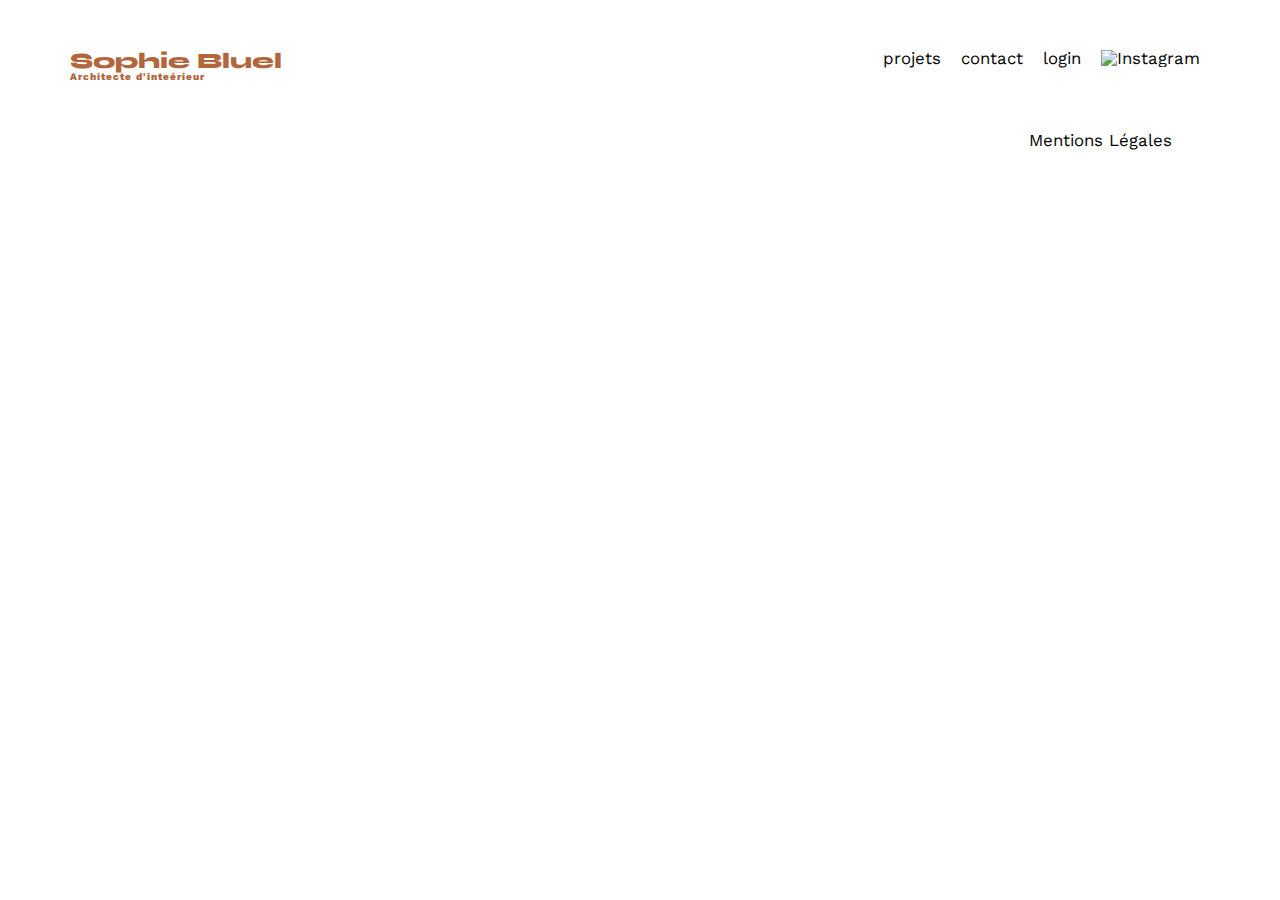
==== FrontEnd/login.html @ 76b4a8cf "création de la page login" ====
<!DOCTYPE html>
<html lang="fr">

<head>
	<meta charset="UTF-8">
	<title>Sophie Bluel - Architecte d'intérieur</title>
	<meta name="viewport" content="width=device-width, initial-scale=1.0">
	<link rel="preconnect" href="https://fonts.googleapis.com">
	<link rel="preconnect" href="https://fonts.gstatic.com" crossorigin>
	<link href="https://fonts.googleapis.com/css2?family=Syne:wght@700;800&family=Work+Sans&display=swap"
		rel="stylesheet">
	<meta name="description" content="">
	<link rel="stylesheet" href="./assets/style.css">
</head>

<body>
	<header>
		<h1>Sophie Bluel <span>Architecte d'inteérieur</span></h1>
		<nav>
			<ul>
				<li>projets</li>
				<li>contact</li>
				<li>login</li>
				<li><img src="./assets/icons/instagram.png" alt="Instagram"></li>
			</ul>
		</nav>
	</header>
	<main>
	











    </main>   

	<footer>
		<nav>
			<ul>
				<li>Mentions Légales</li>
			</ul>
		</nav>
	</footer>
	<script src="assets/script/script.js"></script>
</body>

</html>
---- FrontEnd/assets/style.css ----
/* http://meyerweb.com/eric/tools/css/reset/
   v2.0 | 20110126
   License: none (public domain)
*/

html,
body,
div,
span,
applet,
object,
iframe,
h1,
h2,
h3,
h4,
h5,
h6,
p,
blockquote,
pre,
a,
abbr,
acronym,
address,
big,
cite,
code,
del,
dfn,
em,
img,
ins,
kbd,
q,
s,
samp,
small,
strike,
strong,
sub,
sup,
tt,
var,
b,
u,
i,
center,
dl,
dt,
dd,
ol,
ul,
li,
fieldset,
form,
label,
legend,
table,
caption,
tbody,
tfoot,
thead,
tr,
th,
td,
article,
aside,
canvas,
details,
embed,
figure,
figcaption,
footer,
header,
hgroup,
menu,
nav,
output,
ruby,
section,
summary,
time,
mark,
audio,
video {
	margin: 0;
	padding: 0;
	border: 0;
	font-size: 100%;
	font: inherit;
	vertical-align: baseline;
}

/* HTML5 display-role reset for older browsers */
article,
aside,
details,
figcaption,
figure,
footer,
header,
hgroup,
menu,
nav,
section {
	display: block;
}

body {
	line-height: 1;
}

ol,
ul {
	list-style: none;
}
a {
	text-decoration: none;
	color: black;
}
blockquote,
q {
	quotes: none;
}

blockquote:before,
blockquote:after,
q:before,
q:after {
	content: '';
	content: none;
}

table {
	border-collapse: collapse;
	border-spacing: 0;
}

/** end reset css**/
body {
	max-width: 1140px;
	margin: auto;
	font-family: 'Work Sans';
	font-size: 14px;
}

header {
	display: flex;
	justify-content: space-between;
	margin: 50px 0
}

section {
	margin: 50px 0
}

h1 {
	display: flex;
	flex-direction: column;
	font-family: 'Syne';
	font-size: 22px;
	font-weight: 800;
	color: #B1663C
}

h1>span {
	font-family: 'Work Sans';
	font-size: 10px;
	letter-spacing: 0.1em;
	;
}

h2 {
	font-family: 'Syne';
	font-weight: 700;
	font-size: 30px;
	color: #1D6154
}

nav ul {
	display: flex;
	align-items: center;
	list-style-type: none;

}

nav li {
	padding: 0 10px;
	font-size: 1.2em;
}

li:hover {
	color: #B1663C;
}

#introduction {
	display: flex;
	align-items: center;
}

#introduction figure {
	flex: 1
}

#introduction img {
	display: block;
	margin: auto;
	width: 80%;
}

#introduction article {
	flex: 1
}

#introduction h2 {
	margin-bottom: 1em;
}

#introduction p {
	margin-bottom: 0.5em;
}

#portfolio h2 {
	text-align: center;
	margin-bottom: 1em;
}

.gallery {
	width: 100%;
	display: grid;
	grid-template-columns: 1fr 1fr 1fr;
	grid-column-gap: 20px;
	grid-row-gap: 20px;
}

.gallery img {
	width: 100%;

}

#contact {
	width: 50%;
	margin: auto;
}

#contact>* {
	text-align: center;

}

#contact h2 {
	margin-bottom: 20px;
}

#contact form {
	text-align: left;
	margin-top: 30px;
	display: flex;
	flex-direction: column;
}

#contact input {
	height: 50px;
	font-size: 1.2em;
	border: none;
	box-shadow: 0px 4px 14px rgba(0, 0, 0, 0.09);
}

#contact label {
	margin: 2em 0 1em 0;
}

#contact textarea {
	border: none;
	box-shadow: 0px 4px 14px rgba(0, 0, 0, 0.09);
}

input[type="submit"] {
	font-family: 'Syne';
	font-weight: 700;
	color: white;
	background-color: #1D6154;
	margin: 2em auto;
	width: 180px;
	text-align: center;
	border-radius: 60px;
}

footer nav ul {
	display: flex;
	justify-content: flex-end;
	margin: 2em
}

/* boutons pour le filtre*/
/* div où ce trouve les boutons*/
.filterDiv {
	text-align: center;
	justify-content: center;
	display: flex;
	flex-direction: row;
	position: relative;
	gap: 1%;
	padding-bottom: 5%;


}

/* les boutons du filtre*/
.buttonFilter {
	border-radius: 50px;
	border-color: solid 1px #1D6154;
	background-color: white;
	color: #1D6154;
	font-weight: 700;
	font-family: 'Syne';
	font-style: normal;
	font-size: 1.5em;
	padding: 13px;
	min-width: 100px;
	cursor: pointer;
}
.buttonFilter:focus{
	background-color:#1D6154;
	color: white;

}



/*page de login*/
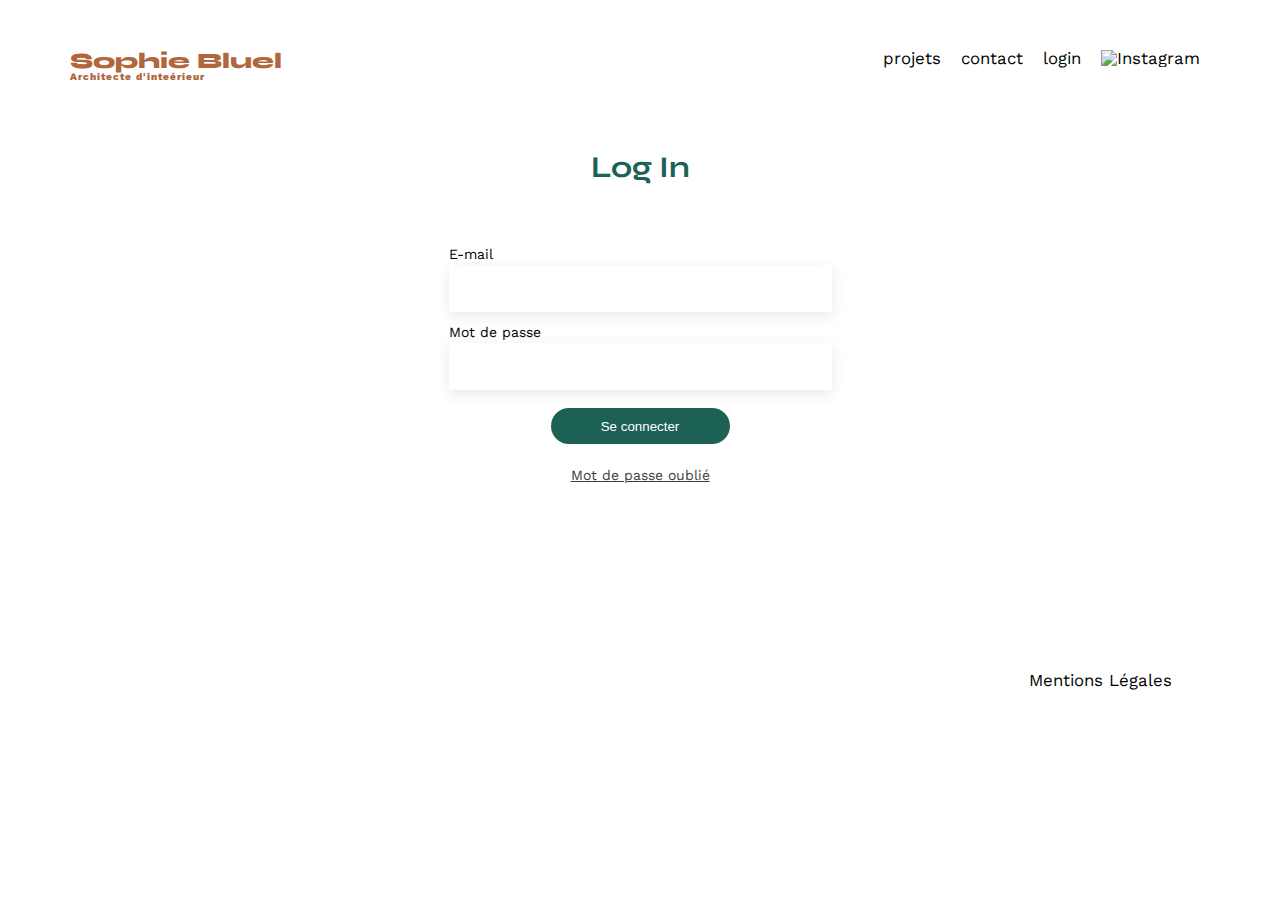
==== commit f3a5421d: "Page de login html et css terminé." ====
--- a/FrontEnd/login.html
+++ b/FrontEnd/login.html
@@ -2,31 +2,48 @@
 <html lang="fr">
 
 <head>
-	<meta charset="UTF-8">
-	<title>Sophie Bluel - Architecte d'intérieur</title>
-	<meta name="viewport" content="width=device-width, initial-scale=1.0">
-	<link rel="preconnect" href="https://fonts.googleapis.com">
-	<link rel="preconnect" href="https://fonts.gstatic.com" crossorigin>
-	<link href="https://fonts.googleapis.com/css2?family=Syne:wght@700;800&family=Work+Sans&display=swap"
-		rel="stylesheet">
-	<meta name="description" content="">
-	<link rel="stylesheet" href="./assets/style.css">
+    <meta charset="UTF-8">
+    <title>Sophie Bluel - Architecte d'intérieur</title>
+    <meta name="viewport" content="width=device-width, initial-scale=1.0">
+    <link rel="preconnect" href="https://fonts.googleapis.com">
+    <link rel="preconnect" href="https://fonts.gstatic.com" crossorigin>
+    <link href="https://fonts.googleapis.com/css2?family=Syne:wght@700;800&family=Work+Sans&display=swap"
+        rel="stylesheet">
+    <meta name="description" content="">
+    <link rel="stylesheet" href="./assets/style.css">
 </head>
 
-<body>
-	<header>
-		<h1>Sophie Bluel <span>Architecte d'inteérieur</span></h1>
-		<nav>
-			<ul>
-				<li>projets</li>
-				<li>contact</li>
-				<li>login</li>
-				<li><img src="./assets/icons/instagram.png" alt="Instagram"></li>
-			</ul>
-		</nav>
-	</header>
-	<main>
-	
+<body >
+    <header>
+        <h1>Sophie Bluel <span>Architecte d'inteérieur</span></h1>
+        <nav>
+            <ul>
+                <li>projets</li>
+                <li>contact</li>
+                <li>login</li>
+                <li><img src="./assets/icons/instagram.png" alt="Instagram"></li>
+            </ul>
+        </nav>
+    </header>
+    <main>
+        <div class="loginDiv">
+            <h2 class="loginCenter">Log In</h2>
+            <form method="get" action="" class="email">
+                <label for="email">E-mail</label>
+                <input type="email" class="champ">
+
+                <label for="motdepasse">Mot de passe</label>
+                <input type="text" class="champ">
+
+                <div class="loginPosition"><button class="loginButton"> Se connecter </button></div>
+                <div class="oubliePosition"><a href="" class="oublieLien">Mot de passe oublié</a></div>
+
+
+            </form>
+
+
+
+        </div>
 
 
 
@@ -38,16 +55,16 @@
 
 
 
-    </main>   
+    </main>
 
-	<footer>
-		<nav>
-			<ul>
-				<li>Mentions Légales</li>
-			</ul>
-		</nav>
-	</footer>
-	<script src="assets/script/script.js"></script>
+    <footer class="footerLogin">
+        <nav>
+            <ul>
+                <li>Mentions Légales</li>
+            </ul>
+        </nav>
+    </footer>
+    <script src="assets/script/script.js"></script>
 </body>
 
 </html>--- a/FrontEnd/assets/style.css
+++ b/FrontEnd/assets/style.css
@@ -115,10 +115,12 @@
 ul {
 	list-style: none;
 }
+
 a {
 	text-decoration: none;
 	color: black;
 }
+
 blockquote,
 q {
 	quotes: none;
@@ -177,6 +179,86 @@
 	font-size: 30px;
 	color: #1D6154
 }
+
+/* page de login*/
+
+.loginCenter {
+	display: flex;
+	align-items: center;
+	justify-content: center;
+
+}
+
+.loginDiv {
+	position: relative;
+	top: 20px;
+	padding-bottom: 145px;
+}
+
+.email {
+	justify-content: center;
+	display: flex;
+	position: relative;
+	top: 65px;
+	align-content: center;
+	flex-wrap: wrap;
+	flex-direction: column;
+	gap: 3.5px;
+	font-size: 14px;
+	font-family: Work Sans;
+}
+
+.champ {
+	width: 379px;
+	height: 45px;
+	border: white;
+	box-shadow: 0px 4px 14px 0 #00000017;
+
+	margin-bottom: 10px;
+}
+
+.loginButton {
+	display: flex;
+	justify-content: center;
+	width: 179px;
+	height: 36px;
+	flex-wrap: wrap;
+	align-content: center;
+	background-color: #1D6154;
+	color: white;
+	border-radius: 60px;
+	border:#1D6154 ;
+
+
+}
+.oubliePosition{
+	margin-top: 20px;
+	display: flex;
+    justify-content: center;
+}
+.oublieLien{
+	height: 16px;
+	text-decoration: underline 1px #3D3D3D;
+	color: #3D3D3D;
+}
+
+.loginPosition {
+	display: flex;
+	justify-content: center;
+	margin-top: 5px;
+}
+
+
+.footerLogin{
+	position: relative;
+	top: 100px;
+}
+
+
+
+
+
+/* fin de la mise en forme de la page de login*/
 
 nav ul {
 	display: flex;
@@ -321,8 +403,9 @@
 	min-width: 100px;
 	cursor: pointer;
 }
-.buttonFilter:focus{
-	background-color:#1D6154;
+
+.buttonFilter:focus {
+	background-color: #1D6154;
 	color: white;
 
 }
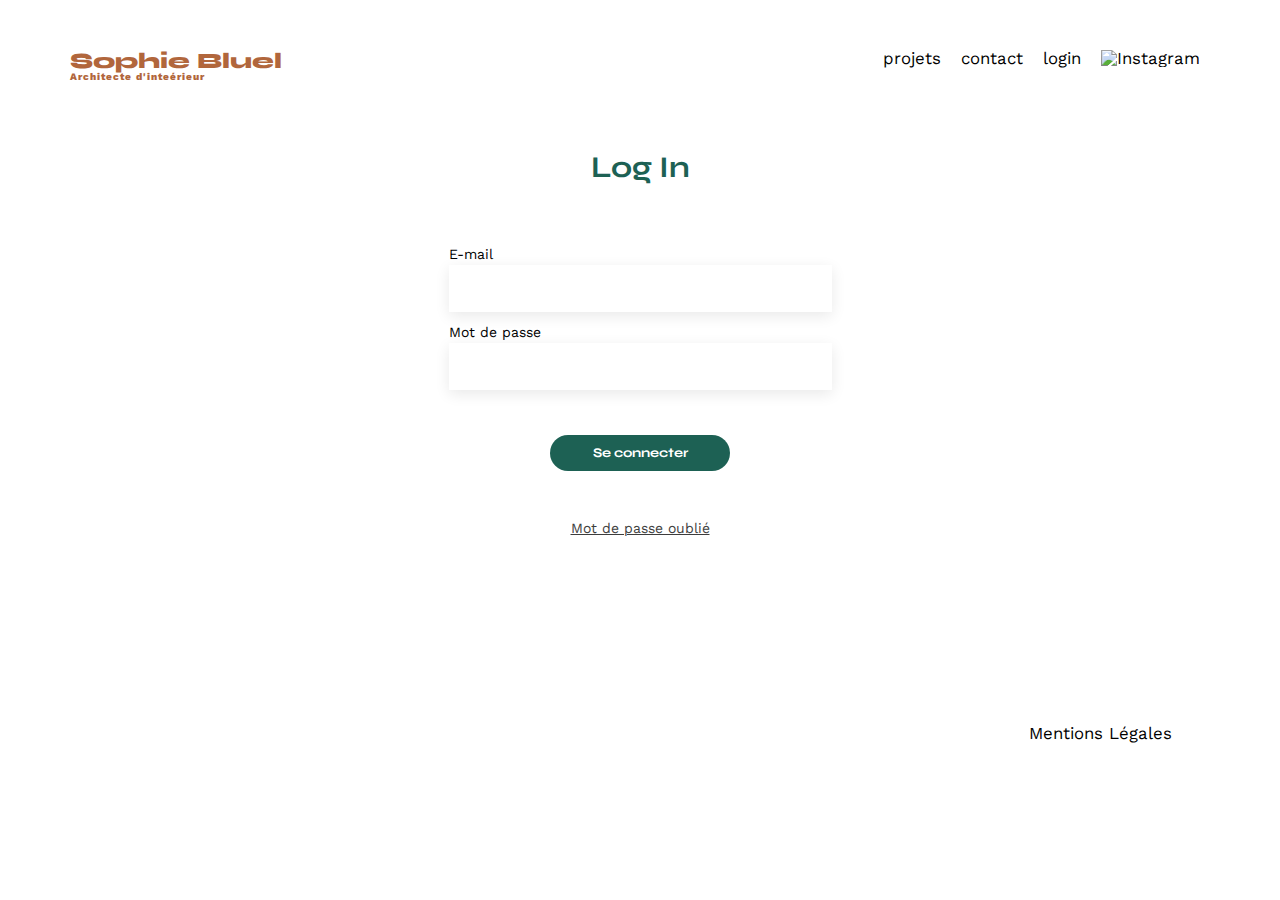
==== commit 7948233a: "fonction des login" ====
--- a/FrontEnd/login.html
+++ b/FrontEnd/login.html
@@ -13,7 +13,7 @@
     <link rel="stylesheet" href="./assets/style.css">
 </head>
 
-<body >
+<body>
     <header>
         <h1>Sophie Bluel <span>Architecte d'inteérieur</span></h1>
         <nav>
@@ -28,14 +28,15 @@
     <main>
         <div class="loginDiv">
             <h2 class="loginCenter">Log In</h2>
-            <form method="get" action="" class="email">
+            <form class="loginForm">
+
                 <label for="email">E-mail</label>
-                <input type="email" class="champ">
+                <input type="email" class="champ" id="email" required>
 
                 <label for="motdepasse">Mot de passe</label>
-                <input type="text" class="champ">
+                <input type="text" class="champ" id="motDePasse" required>
 
-                <div class="loginPosition"><button class="loginButton"> Se connecter </button></div>
+                <div class="loginPosition"><input type="submit" value="Se connecter" class="loginButton"></div>
                 <div class="oubliePosition"><a href="" class="oublieLien">Mot de passe oublié</a></div>
 
 
@@ -44,15 +45,6 @@
 
 
         </div>
-
-
-
-
-
-
-
-
-
 
 
     </main>
@@ -64,7 +56,7 @@
             </ul>
         </nav>
     </footer>
-    <script src="assets/script/script.js"></script>
+    <script src="assets/script/login.js"></script>
 </body>
 
 </html>--- a/FrontEnd/assets/style.css
+++ b/FrontEnd/assets/style.css
@@ -195,7 +195,7 @@
 	padding-bottom: 145px;
 }
 
-.email {
+.loginForm {
 	justify-content: center;
 	display: flex;
 	position: relative;
@@ -227,16 +227,18 @@
 	background-color: #1D6154;
 	color: white;
 	border-radius: 60px;
-	border:#1D6154 ;
-
-
-}
-.oubliePosition{
+	border: #1D6154;
+
+
+}
+
+.oubliePosition {
 	margin-top: 20px;
 	display: flex;
-    justify-content: center;
-}
-.oublieLien{
+	justify-content: center;
+}
+
+.oublieLien {
 	height: 16px;
 	text-decoration: underline 1px #3D3D3D;
 	color: #3D3D3D;
@@ -249,14 +251,10 @@
 }
 
 
-.footerLogin{
+.footerLogin {
 	position: relative;
 	top: 100px;
 }
-
-
-
-
 
 /* fin de la mise en forme de la page de login*/
 
@@ -408,8 +406,4 @@
 	background-color: #1D6154;
 	color: white;
 
-}
-
-
-
-/*page de login*/+}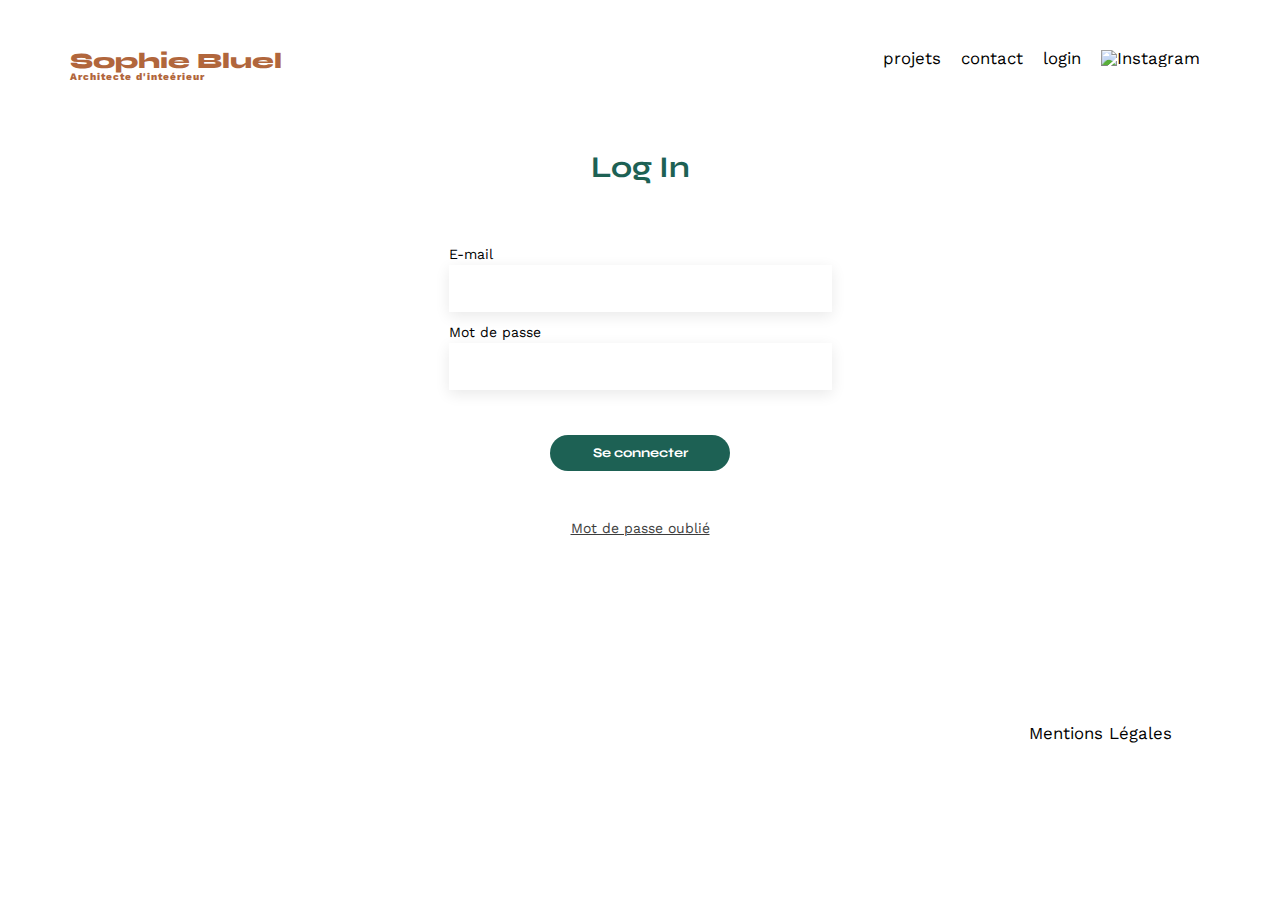
==== commit 79fb5b37: "fini le login" ====
--- a/FrontEnd/login.html
+++ b/FrontEnd/login.html
@@ -39,7 +39,6 @@
                 <div class="loginPosition"><input type="submit" value="Se connecter" class="loginButton"></div>
                 <div class="oubliePosition"><a href="" class="oublieLien">Mot de passe oublié</a></div>
 
-
             </form>
 
 
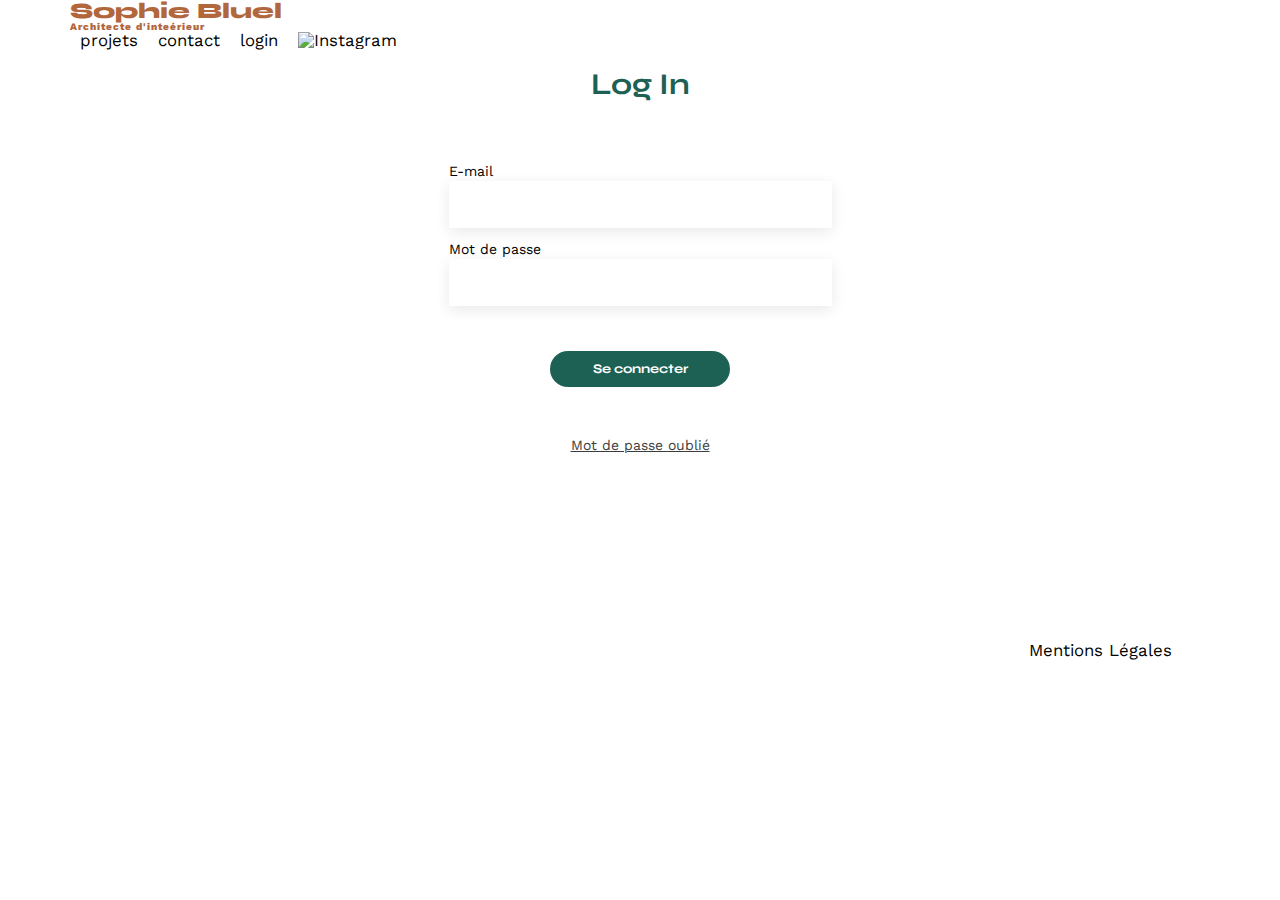
==== commit f4bc137e: "modale quasi fini" ====
--- a/FrontEnd/login.html
+++ b/FrontEnd/login.html
@@ -34,7 +34,7 @@
                 <input type="email" class="champ" id="email" required>
 
                 <label for="motdepasse">Mot de passe</label>
-                <input type="text" class="champ" id="motDePasse" required>
+                <input type="password" class="champ" id="motDePasse" required>
 
                 <div class="loginPosition"><input type="submit" value="Se connecter" class="loginButton"></div>
                 <div class="oubliePosition"><a href="" class="oublieLien">Mot de passe oublié</a></div>
--- a/FrontEnd/assets/style.css
+++ b/FrontEnd/assets/style.css
@@ -149,8 +149,9 @@
 
 header {
 	display: flex;
+	flex-direction: column;
 	justify-content: space-between;
-	margin: 50px 0
+
 }
 
 section {
@@ -257,7 +258,7 @@
 }
 
 /* fin de la mise en forme de la page de login*/
-
+/* fournis par le projet*/
 nav ul {
 	display: flex;
 	align-items: center;
@@ -406,4 +407,305 @@
 	background-color: #1D6154;
 	color: white;
 
-}+}
+
+/* page utilisateur*/
+/*Header quand l'utilisateur est connecté*/
+.headerEdition {
+	display: flex;
+	justify-content: center;
+	width: 100%;
+	height: 59px;
+	align-items: center;
+	position: relative;
+	background-color: black;
+	color: white;
+}
+
+.headerForm {
+	display: flex;
+	justify-content: space-between;
+	margin: 50px 0;
+
+
+
+}
+
+/* pour la déconnection*/
+
+.sessionEdit {
+	display: none;
+}
+
+
+
+/* test pour vérifier la mise en forme avant de créé les fonctions
+.loginSession{
+	display: none;
+}
+*/
+/* titre et mode éditeur*/
+.projetTitre {
+	display: flex;
+	flex-direction: row;
+	justify-content: center;
+	gap: 20px;
+	align-content: center;
+
+}
+
+/*mode éditeur*/
+.editorMode {
+	padding-top: 15px;
+	font-size: 0.9em;
+	cursor: pointer;
+
+}
+
+.fa-pen-to-square {
+	color: black;
+}
+
+/*modale*/
+.modale {
+	display: none;
+	justify-content: center;
+	align-items: center;
+	position: absolute;
+	top: 0;
+	bottom: 0;
+	right: 0;
+	left: 0;
+	margin: 0;
+	position: fixed;
+	height: 100%;
+	width: 100%;
+	background: rgba(141, 141, 141, 0.4);
+}
+
+.modaleContent {
+	display: flex;
+	flex-direction: column;
+	align-items: center;
+	background-color: white;
+	padding: 30px 20px;
+	width: 50%;
+	max-height: 100%;
+	border-radius: 14px;
+	position: relative;
+
+}
+
+
+/*bouton ajouter une photo*/
+.ajoutePhoto {
+	margin-top: 30px;
+	width: 237px;
+	border-radius: 50px;
+	border: solid 1px #1D6154;
+	font-weight: 700;
+	font-family: 'Syne';
+	font-style: normal;
+	font-size: 1.5em;
+	padding: 13px;
+	min-width: 100px;
+	cursor: pointer;
+	background-color: #1D6154;
+	color: white;
+
+
+}
+
+/*mise en forme de la gallerie de la modale*/
+.galleryModale {
+	width: 85%;
+	padding-bottom: 30px;
+	display: grid;
+	grid-template-columns: repeat(5, 1fr);
+	grid-column-gap: 10px;
+	grid-row-gap: 20px;
+	border-bottom: solid 1px #B3B3B3;
+}
+
+.galleryModale img {
+	width: 97.5%;
+	position: relative;
+}
+
+
+/*positionnement bouton modaleClose*/
+.modaleClose {
+	position: relative;
+	left: 332px;
+	bottom: 15px;
+	border: none;
+	background: white;
+	width: 24px;
+	height: 24px;
+	font-size: 2em;
+	cursor: pointer;
+}
+
+/* positionnement du titre*/
+.titleModale {
+	position: relative;
+	bottom: 15px;
+	font-family: Work Sans;
+	font-weight: 400;
+	color: black;
+}
+/*
+.trashButton{
+
+}
+*/
+
+/*Deuxième modale*/
+.modale2 {
+	display: none;
+	justify-content: center;
+	align-items: center;
+	position: absolute;
+	top: 0;
+	bottom: 0;
+	right: 0;
+	left: 0;
+	margin: 0;
+	position: fixed;
+	height: 100%;
+	width: 100%;
+	background: rgba(141, 141, 141, 0.4);
+}
+
+.iconePhoto {
+	width: 420px;
+	height: 180px;
+	border-radius: 3px;
+	background-color: #E8F1F6;
+}
+
+
+
+
+.fa-image {
+	color: #B9C5CC;
+	display: flex;
+	justify-content: center;
+	font-size: 5.8em;
+	position: relative;
+	top: 10px;
+
+}
+
+.plusPhoto {
+	width: 173px;
+	height: 36px;
+	margin-top: 30px;
+	border-radius: 50px;
+	border: solid 1px #CBD6DC;
+	font-weight: 700;
+	font-family: 'Syne';
+	font-style: normal;
+	font-size: 0.9em;
+	padding: 10px;
+	min-width: 100px;
+	cursor: pointer;
+	background-color: #CBD6DC;
+	color: #306685;
+	position: absolute;
+	top: 153px;
+}
+
+.instructionPhoto {
+	position: relative;
+	bottom: 31.5px;
+	font-size: 0.8em;
+	font-weight: 400;
+	color: #444444;
+}
+
+
+.modaleForm {
+	width: 420px;
+	height: 80px;
+	padding-top: 10px;
+	padding-bottom: 70px;
+	border-bottom: 1px solid #B3B3B3;
+}
+
+#modaleForm label {
+	display: flex;
+	padding: 5px;
+	font-size: 14px;
+	font-weight: 500;
+	color: #3D3D3D;
+}
+
+#modaleForm input {
+	width: 420px;
+	height: 30px;
+	margin-bottom: 20px;
+	background-color: #FFFFFF;
+	border: solid 1px #FFFFFF;
+	box-shadow: 0px 4px 14px 0px #00000017;
+}
+
+#modaleForm select {
+	width: 420px;
+	height: 30px;
+	margin-bottom: 15px;
+	background-color: #FFFFFF;
+	border: solid 1px #FFFFFF;
+	box-shadow: 0px 4px 14px 0px #00000017;
+}
+
+#modaleForm h2{
+	padding: 5px;
+	font-size: 14px;
+	font-weight: 500;
+	color: #3D3D3D;
+	font-family: Work Sans;
+}
+
+.validePhoto{
+	margin-top: 30px;
+	width: 237px;
+	border-radius: 50px;
+	border: solid 1px #A7A7A7;
+	font-weight: 700;
+	font-family: 'Syne';
+	font-style: normal;
+	font-size: 1.5em;
+	padding: 13px;
+	min-width: 100px;
+	cursor: pointer;
+	color: white;
+	/*
+	background-color: #1D6154;
+	
+	*/
+	
+	background-color: #A7A7A7;
+	color: white;
+}
+
+.return{
+	position: absolute;
+	left: 15px;
+	top: 15px;
+	background-color: white ;
+	border: none;
+	width: 31px;
+	height: 31px;
+	cursor: pointer;
+}
+
+/*Poubelle
+.trashButton{
+	position: relative;
+}
+.fa-trash-can{
+	position: absolute;
+	top: 1px;
+}
+*/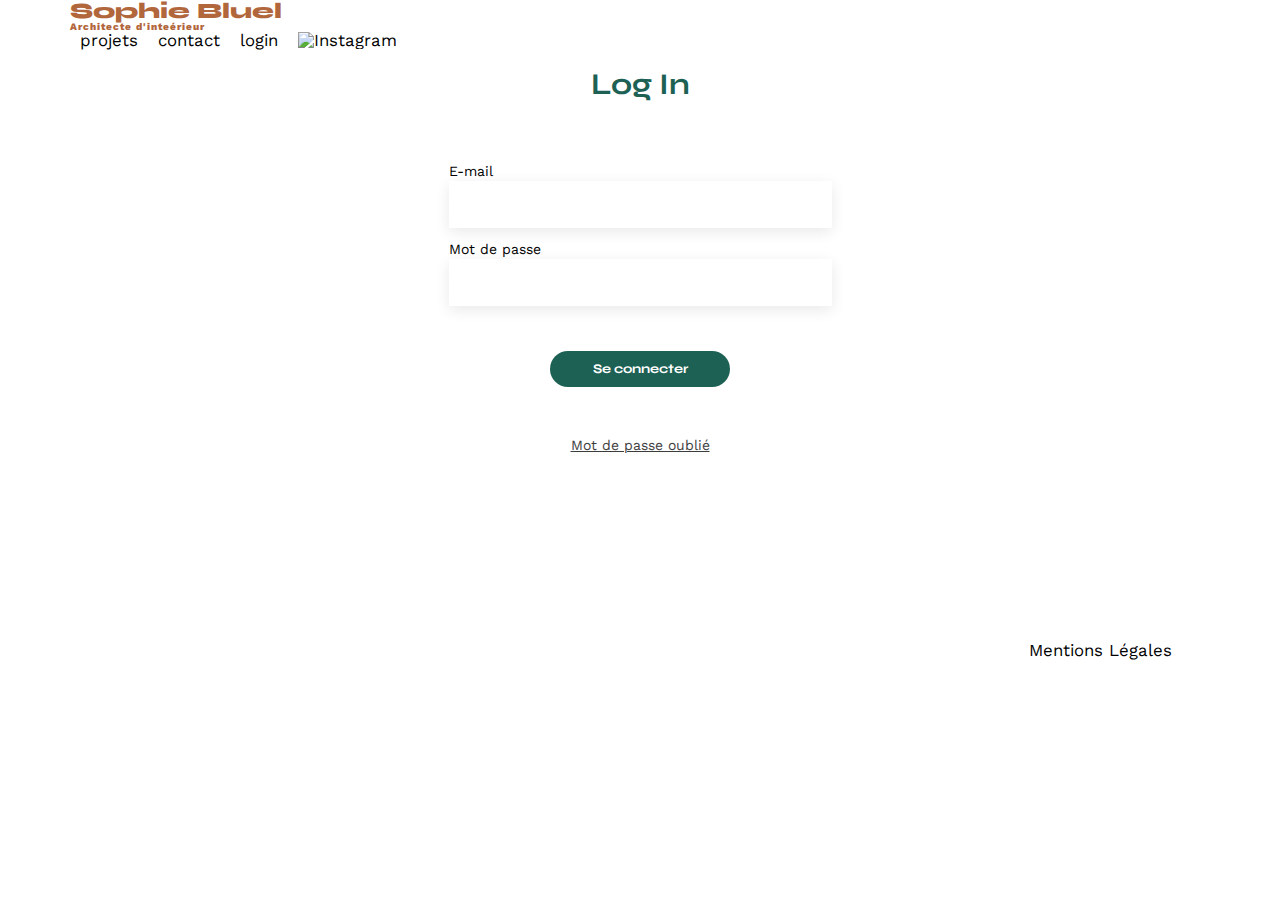
==== commit e985a8cb: "Petite modif sur l'input pasword" ====
--- a/FrontEnd/assets/style.css
+++ b/FrontEnd/assets/style.css
@@ -214,7 +214,6 @@
 	height: 45px;
 	border: white;
 	box-shadow: 0px 4px 14px 0 #00000017;
-
 	margin-bottom: 10px;
 }
 
@@ -536,8 +535,7 @@
 /*positionnement bouton modaleClose*/
 .modaleClose {
 	position: relative;
-	left: 332px;
-	bottom: 15px;
+	left: 47%;
 	border: none;
 	background: white;
 	width: 24px;
@@ -554,11 +552,7 @@
 	font-weight: 400;
 	color: black;
 }
-/*
-.trashButton{
-
-}
-*/
+
 
 /*Deuxième modale*/
 .modale2 {
@@ -577,135 +571,153 @@
 	background: rgba(141, 141, 141, 0.4);
 }
 
-.iconePhoto {
-	width: 420px;
-	height: 180px;
-	border-radius: 3px;
-	background-color: #E8F1F6;
-}
-
-
-
-
-.fa-image {
-	color: #B9C5CC;
-	display: flex;
-	justify-content: center;
-	font-size: 5.8em;
-	position: relative;
-	top: 10px;
-
-}
-
-.plusPhoto {
-	width: 173px;
+.modale2 form {
+	display: flex;
+	flex-direction: column;
+	justify-content: center;
+	align-items: center;
+	gap: 30px;
+	padding-top: 30px;
+	width: 70%;
+}
+
+/* mise en forme du formulaire d'ajout d'image*/
+.modale2 .modaleContent .modal_form_imgDiv {
+	display: flex;
+	flex-direction: column;
+	align-items: center;
+	gap: 15px;
+	background-color: rgba(232, 241, 246, 1);
+	padding-top: 30px;
+	height: 165px;
+	width: 100%;
+}
+
+/* bouton ajout de photo*/
+.modale2 .modaleContent .modal_form_imgDiv .add-photo-button {
+	display: flex;
+	font-family: 'Work';
+	font-weight: 700;
+	color: rgba(48, 102, 133, 1);
+	background-color: rgba(203, 214, 220, 1);
+	width: 180px;
+	height: 80px;
+	text-align: center;
+	justify-content: center;
+	align-items: center;
+	border-radius: 60px;
+	cursor: pointer;
+	margin: 10px;
+}
+
+/* text d'information des formats et de la taille de photo */
+.modale2 .modaleContent .modal_form_imgDiv .add-photo-specs {
+	position: relative;
+	bottom: 10px;
+	font-family: Work Sans;
+}
+
+/*mise en forme du label pour pas qu'il apparaisse quand il faut pas*/
+.modale2 .modaleContent .modal_form_imgDiv .add-photo-input {
+	display: none;
+	visibility: none;
+}
+
+/* mise en forme général de l'input et label*/
+.modale2 .modaleContent .modal_form_imgDiv .add-photo-label {
+	display: flex;
+	flex-direction: column;
+	align-items: center;
+	padding-bottom: 15px;
+}
+
+/* mise en forme de l'image dans la mignature*/
+.modale2 .modaleContent .modal_form_imgDiv img {
+	position: absolute;
+	top: 126px;
+	left: 32%;
+	height: 169px;
+
+}
+/*mise en forme des textes et titres du formulaire*/
+.modale2 .modaleContent .file-input-info {
+	display: flex;
+	flex-direction: column;
+	gap: 6px;
+	width: 100%;
+
+}
+
+#img-title {
+	border: none;
+	width: 500px;
+	height: 51px;
+	box-shadow: 0px 4px 14px 0 #00000017;
+}
+
+#img-category {
+	width: 500px;
+	height: 51px;
+	border: none;
+	box-shadow: 0px 4px 14px 0 #00000017;
+}
+
+/* bouton validé*/
+#ValidPhotoModal{
+	width: 237px;
 	height: 36px;
-	margin-top: 30px;
-	border-radius: 50px;
-	border: solid 1px #CBD6DC;
+	border-radius: 60px;
+	background-color: #A7A7A7;
+	border: none;
+	color: white;
+	font-size: 14px;
 	font-weight: 700;
 	font-family: 'Syne';
-	font-style: normal;
-	font-size: 0.9em;
-	padding: 10px;
-	min-width: 100px;
-	cursor: pointer;
-	background-color: #CBD6DC;
-	color: #306685;
-	position: absolute;
-	top: 153px;
-}
-
-.instructionPhoto {
-	position: relative;
-	bottom: 31.5px;
-	font-size: 0.8em;
-	font-weight: 400;
-	color: #444444;
-}
-
-
-.modaleForm {
-	width: 420px;
-	height: 80px;
-	padding-top: 10px;
-	padding-bottom: 70px;
-	border-bottom: 1px solid #B3B3B3;
-}
-
-#modaleForm label {
-	display: flex;
-	padding: 5px;
-	font-size: 14px;
-	font-weight: 500;
-	color: #3D3D3D;
-}
-
-#modaleForm input {
-	width: 420px;
-	height: 30px;
-	margin-bottom: 20px;
-	background-color: #FFFFFF;
-	border: solid 1px #FFFFFF;
-	box-shadow: 0px 4px 14px 0px #00000017;
-}
-
-#modaleForm select {
-	width: 420px;
-	height: 30px;
-	margin-bottom: 15px;
-	background-color: #FFFFFF;
-	border: solid 1px #FFFFFF;
-	box-shadow: 0px 4px 14px 0px #00000017;
-}
-
-#modaleForm h2{
-	padding: 5px;
-	font-size: 14px;
-	font-weight: 500;
-	color: #3D3D3D;
-	font-family: Work Sans;
-}
-
-.validePhoto{
-	margin-top: 30px;
-	width: 237px;
-	border-radius: 50px;
-	border: solid 1px #A7A7A7;
-	font-weight: 700;
-	font-family: 'Syne';
-	font-style: normal;
-	font-size: 1.5em;
-	padding: 13px;
-	min-width: 100px;
-	cursor: pointer;
-	color: white;
-	/*
-	background-color: #1D6154;
-	
-	*/
-	
-	background-color: #A7A7A7;
-	color: white;
-}
-
-.return{
+}
+
+.fa-image {
+	width: 76px;
+	height: 76px;
+	color: #B9C5CC;
+	font-size: 5em;
+	position: relative;
+	top: 19px;
+}
+
+.return {
 	position: absolute;
 	left: 15px;
 	top: 15px;
-	background-color: white ;
+	background-color: white;
 	border: none;
 	width: 31px;
 	height: 31px;
 	cursor: pointer;
 }
 
-/*Poubelle
-.trashButton{
-	position: relative;
-}
-.fa-trash-can{
+/*Poubelle*/
+.trashButton {
+	position: relative;
+	z-index: 10;
+	background-color: black;
+	width: 20.5px;
+	height: 20.5px;
+	top: 14.5%;
+	left: 73%;
+	border-radius: 2px;
+}
+
+.fa-trash-can {
 	position: absolute;
-	top: 1px;
-}
-*/+	display: flex;
+	width: 80%;
+	height: 90%;
+	top: 1%;
+	left: 5%;
+	color: white;
+	flex-wrap: wrap;
+	align-content: center;
+	justify-content: center;
+	align-items: center;
+
+}